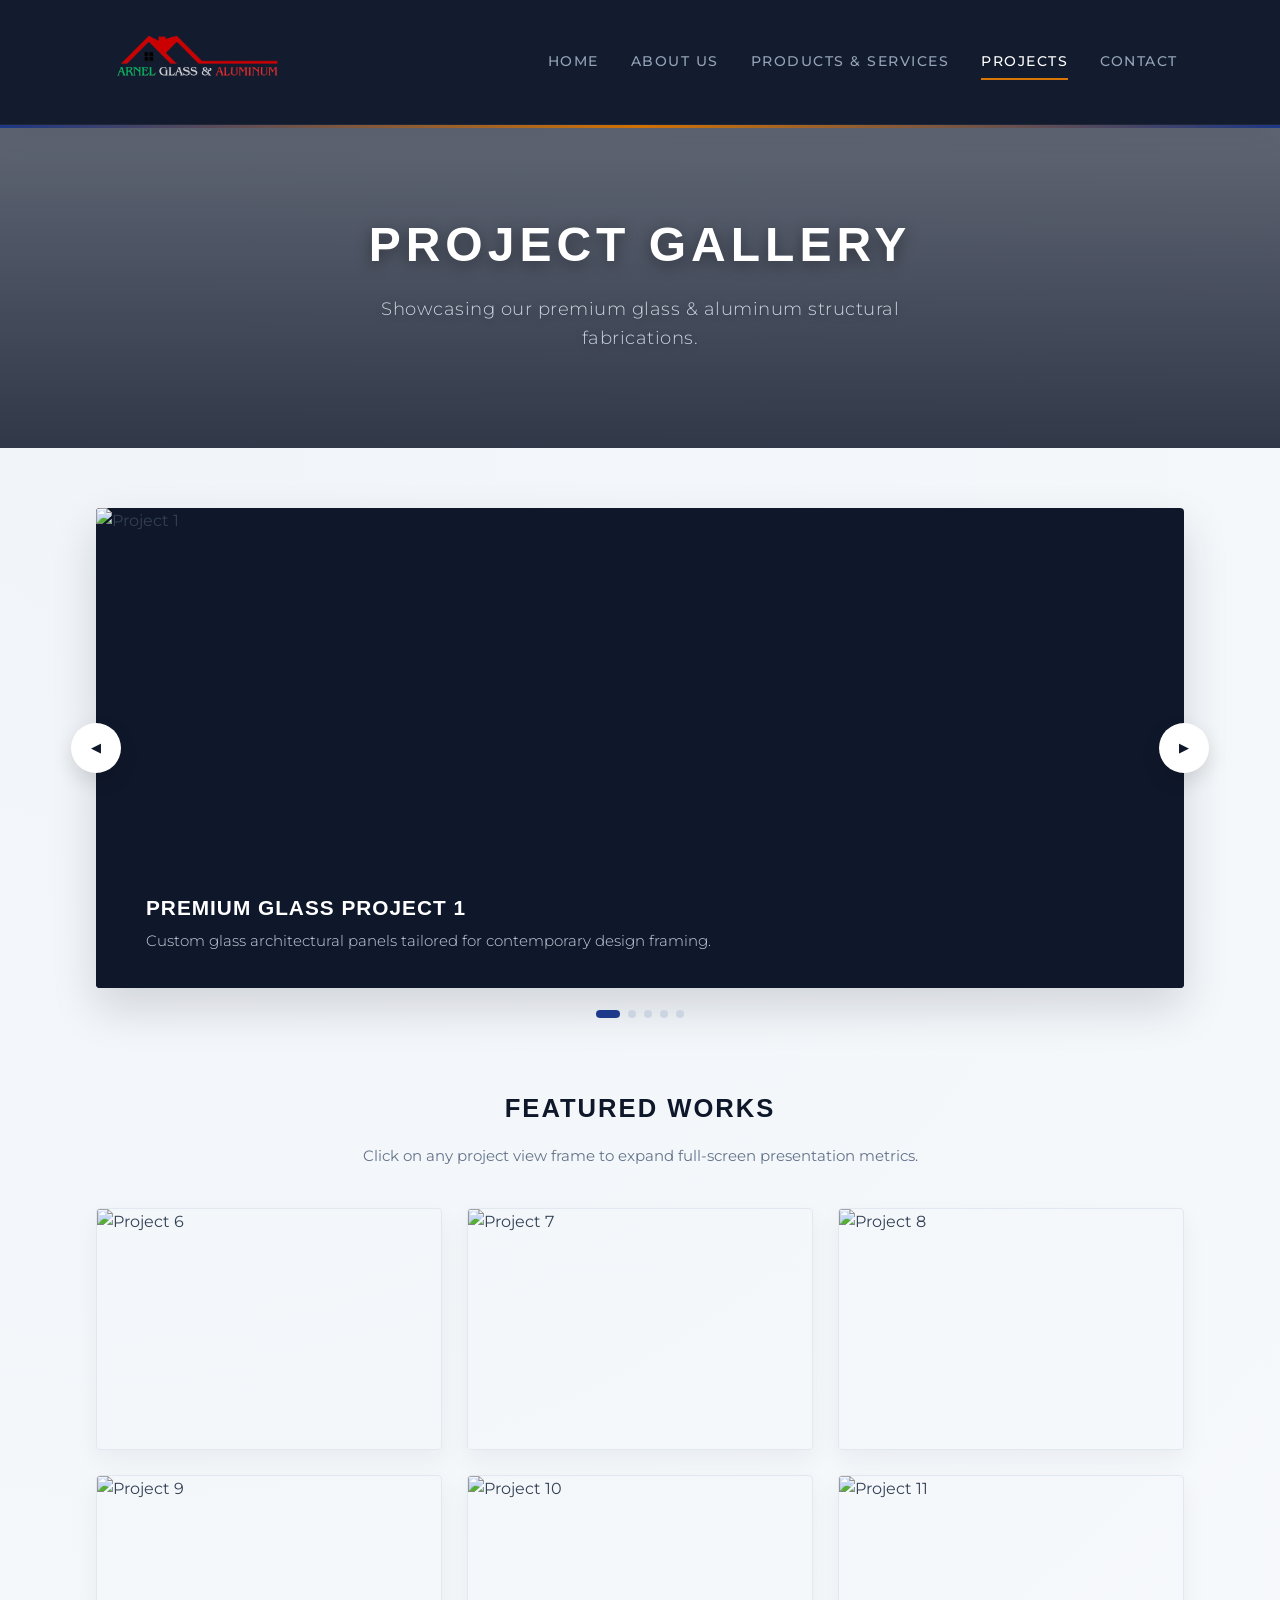
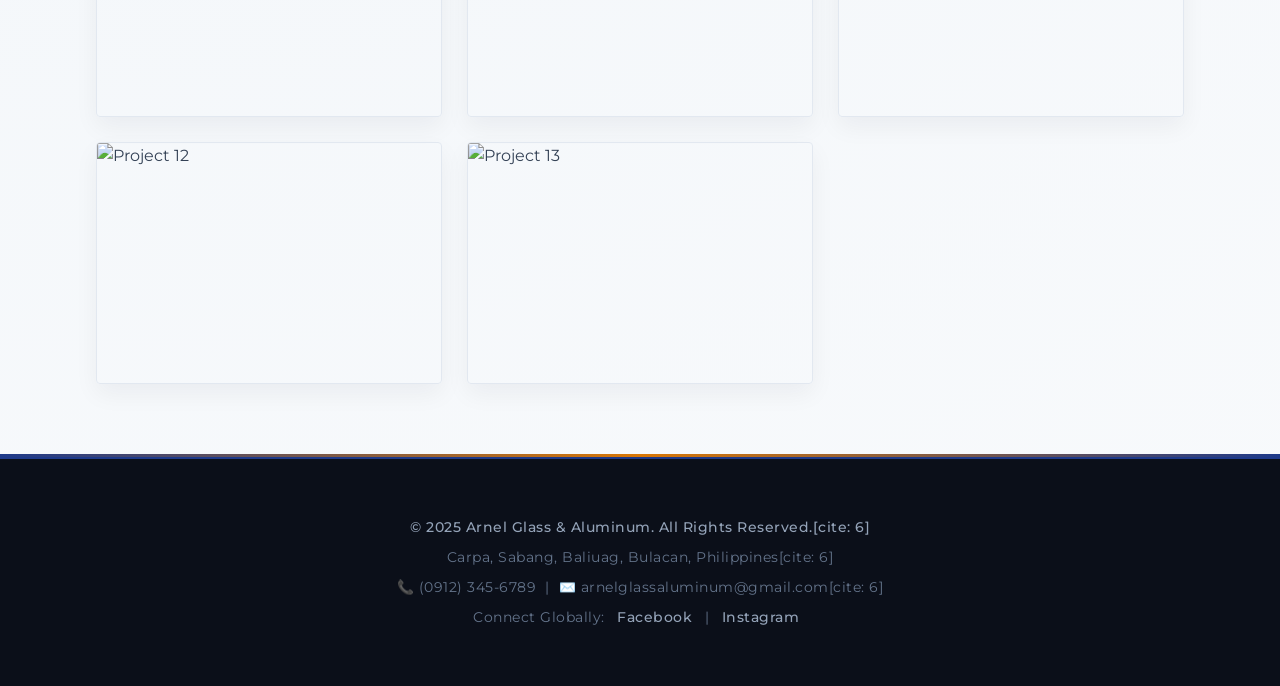
==== project_gallery.html @ 40984198 "Add files via upload" ====
<!DOCTYPE html>
<html lang="en">
<head>
  <meta charset="UTF-8">
  <meta name="viewport" content="width=device-width, initial-scale=1.0">
  <title>Project Gallery - Arnel Glass & Aluminum</title>
  
  <!-- Modern Architectural Font Pairing -->
  <link href="https://fonts.googleapis.com/css2?family=Montserrat:wght@300;400;500;700&family=Syncopate:wght@700&display=swap" rel="stylesheet">
  <!-- Central Layout Production Stylesheet Links -->
  <link rel="stylesheet" href="assets/css/index.css">
  <link rel="stylesheet" href="assets/css/project_gallery.css">
</head>
<body>

  <!-- Precision Header & Navigation Structure -->
  <header>
    <img src="assets/images/logo.png" alt="Arnel Glass & Aluminum Logo" class="logo">
    <nav>
      <a href="index.html">Home</a>
      <a href="aboutus.html">About Us</a>
      <a href="product_and_services.html">Products & Services</a>
      <a href="project_gallery.html" class="active">Projects</a>
      <a href="contact.html">Contact</a>
    </nav>
  </header>

  <!-- Linear Structural Stripe Component -->
  <div class="strip-dark"></div>

  <!-- Premium Inner Page Hero Section -->
  <section class="gallery-hero">
    <div class="hero-overlay"></div>
    <div class="inner-hero-content">
      <h1>PROJECT GALLERY</h1>
      <p>Showcasing our premium glass & aluminum structural fabrications.</p>
    </div>
  </section>

  <!-- Premium Slideshow Presentation Framework -->
  <main class="slideshow-container">
    <button id="scroll-up" class="slide-nav-btn prev-btn" aria-label="Previous Project">◀</button>

    <div class="slideshow-viewport">
      <div class="slideshow-track" id="slideshowTrack">
        <!-- Slide 1 -->
        <div class="project-slide">
          <img src="assets/images/S568bf82c7bc04f03aa06179927637802d.jpg" alt="Project 1">[cite: 6]
          <div class="slide-caption">
            <h3>Premium Glass Project 1</h3>
            <p>Custom glass architectural panels tailored for contemporary design framing.</p>
          </div>
        </div>
        <!-- Slide 2 -->
        <div class="project-slide">
          <img src="assets/images/unnamed (1).jpg" alt="Project 2">[cite: 6]
          <div class="slide-caption">
            <h3>Modern Window Structural Framing</h3>
            <p>Durable aluminum window frame layout optimizing natural room light.</p>
          </div>
        </div>
        <!-- Slide 3 -->
        <div class="project-slide">
          <img src="assets/images/unnamed (2).jpg" alt="Project 3">[cite: 6]
          <div class="slide-caption">
            <h3>Polished Sliding Partition</h3>
            <p>Minimalist track operations supporting wide interior visibility frames.</p>
          </div>
        </div>
        <!-- Slide 4 -->
        <div class="project-slide">
          <img src="assets/images/aluminum-door-frames.png" alt="Project 4">[cite: 6]
          <div class="slide-caption">
            <h3>Industrial Aluminum Doorways</h3>
            <p>High-tensile structural entryway frame built for robust security and style.</p>
          </div>
        </div>
        <!-- Slide 5 -->
        <div class="project-slide">
          <img src="assets/images/494815862_1339991207304190_5006731003287121026_n.jpg" alt="Project 5">[cite: 6]
          <div class="slide-caption">
            <h3>Residential Facade Build</h3>
            <p>Clean external glass application displaying flawless joint setups.</p>
          </div>
        </div>
      </div>
    </div>

    <button id="scroll-down" class="slide-nav-btn next-btn" aria-label="Next Project">▶</button>
    <div class="slideshow-dots" id="dotsContainer"></div>
  </main>

  <!-- Featured Photos Grid Section (Now with 8 items) -->
  <section class="featured-gallery-section">
    <div class="section-title-block">
      <h2>Featured Works</h2>
      <p>Click on any project view frame to expand full-screen presentation metrics.</p>
    </div>

    <div class="featured-grid">
      <div class="gallery-card">
        <img src="assets/images/132246367_205180471258662_1540798329769164868_n.jpg" alt="Project 6">[cite: 6]
        <div class="card-hover-overlay"><span>View Project</span></div>
      </div>
      <div class="gallery-card">
        <img src="assets/images/166738421_271826081260767_3074100135589039789_n.jpg" alt="Project 7">[cite: 6]
        <div class="card-hover-overlay"><span>View Project</span></div>
      </div>
      <div class="gallery-card">
        <img src="assets/images/d4c7739c64d77ca03bb322ebd305410c.jpg" alt="Project 8">[cite: 6]
        <div class="card-hover-overlay"><span>View Project</span></div>
      </div>
      <div class="gallery-card">
        <img src="assets/images/475307091_1155401249569908_1242855178849487226_n.jpg" alt="Project 9">[cite: 6]
        <div class="card-hover-overlay"><span>View Project</span></div>
      </div>
      <div class="gallery-card">
        <img src="assets/images/475156039_1155401472903219_491642190028801448_n.jpg" alt="Project 10">[cite: 6]
        <div class="card-hover-overlay"><span>View Project</span></div>
      </div>
      <div class="gallery-card">
        <img src="assets/images/481939368_1183174560125910_2025011376445812302_n.jpg" alt="Project 11">[cite: 6]
        <div class="card-hover-overlay"><span>View Project</span></div>
      </div>
      <!-- Added Item 7 -->
      <div class="gallery-card">
        <img src="assets/images/475527433_1155401212903245_8628762193045199215_n.jpg" alt="Project 12">[cite: 6]
        <div class="card-hover-overlay"><span>View Project</span></div>
      </div>
      <!-- Added Item 8 -->
      <div class="gallery-card">
        <img src="assets/images/466731633_1105216364588397_5469535229149828100_n.jpg" alt="Project 13">[cite: 6]
        <div class="card-hover-overlay"><span>View Project</span></div>
      </div>
    </div>
  </section>

  <!-- Interactive Lightbox Modal Backdrop Component -->
  <div class="lightbox-overlay" id="lightbox">
    <span class="lightbox-close" id="lightbox-close">&times;</span>
    <div class="lightbox-content-frame">
      <img src="" alt="Enlarged Project View" id="lightbox-img">
    </div>
  </div>

  <!-- Linear Structural Stripe Component -->
  <div class="strip-dark"></div>

  <!-- High-End Enterprise Footer Block -->
  <footer>
    <p>© 2025 Arnel Glass & Aluminum. All Rights Reserved.[cite: 6]</p>
    <p>Carpa, Sabang, Baliuag, Bulacan, Philippines[cite: 6]</p>
    <p>📞 (0912) 345-6789 &nbsp;|&nbsp; ✉️ arnelglassaluminum@gmail.com[cite: 6]</p>
    <p>Connect Globally: <a href="#">Facebook</a> | <a href="#">Instagram</a></p>
  </footer>

  <script>
    const track = document.getElementById('slideshowTrack');
    const slides = Array.from(track.children);
    const nextBtn = document.getElementById('scroll-down');
    const prevBtn = document.getElementById('scroll-up');
    const dotsContainer = document.getElementById('dotsContainer');
    
    let currentIndex = 0;
    let autoSlideTimer;

    slides.forEach((_, index) => {
      const dot = document.createElement('div');
      dot.classList.add('slide-dot');
      if (index === 0) dot.classList.add('active-dot');
      dot.addEventListener('click', () => moveToSlide(index));
      dotsContainer.appendChild(dot);
    });

    const dots = Array.from(dotsContainer.children);

    function updateControls() {
      track.style.transform = `translateX(-${currentIndex * 100}%)`;
      dots.forEach((dot, idx) => {
        dot.classList.toggle('active-dot', idx === currentIndex);
      });
    }

    function moveToSlide(index) {
      currentIndex = index;
      updateControls();
      resetAutoSlide();
    }

    nextBtn.addEventListener('click', () => {
      currentIndex = (currentIndex + 1) % slides.length;
      updateControls();
      resetAutoSlide();
    });

    prevBtn.addEventListener('click', () => {
      currentIndex = (currentIndex - 1 + slides.length) % slides.length;
      updateControls();
      resetAutoSlide();
    });

    function startAutoSlide() {
      autoSlideTimer = setInterval(() => {
        currentIndex = (currentIndex + 1) % slides.length;
        updateControls();
      }, 5000);
    }

    function resetAutoSlide() {
      clearInterval(autoSlideTimer);
      startAutoSlide();
    }

    // Lightbox Frame Interface Operations (Auto-syncs new cards!)
    const lightbox = document.getElementById('lightbox');
    const lightboxImg = document.getElementById('lightbox-img');
    const lightboxClose = document.getElementById('lightbox-close');

    document.querySelectorAll('.project-slide img, .gallery-card img').forEach(img => {
      img.addEventListener('click', () => {
        lightbox.style.display = 'flex';
        lightboxImg.src = img.src;
      });
    });

    lightboxClose.addEventListener('click', () => {
      lightbox.style.display = 'none';
    });

    lightbox.addEventListener('click', (e) => {
      if (e.target === lightbox) lightbox.style.display = 'none';
    });

    startAutoSlide();
  </script>
</body>
</html>
---- assets/css/index.css ----
/* --- Corporate Architectural Variables --- */
:root {
  --primary: #1e3a8a;       /* Deep Structural Blue */
  --primary-hover: #172554;
  --accent: #d97706;        /* Structural Brass/Gold */
  --dark: #0f172a;          /* Iron/Slate Dark */
  --light-bg: #f8fafc;
  --card-bg: rgba(255, 255, 255, 0.85);
  --text-main: #334155;
  --border-radius: 4px;     /* Sharp geometric precision lines */
}

html {
  scroll-behavior: smooth;
}

body {
  margin: 0;
  padding: 0;
  font-family: "Montserrat", Arial, sans-serif;
  line-height: 1.6;
  color: var(--text-main);
  background: radial-gradient(circle at 10% 20%, #f1f5f9 0%, #f8fafc 100%);
}

/* --- Precision Header & Navigation --- */
header {
  position: sticky;
  top: 0;
  z-index: 1000;
  background: rgba(15, 23, 42, 0.98);
  backdrop-filter: blur(12px);
  display: flex;
  align-items: center;
  justify-content: space-between;
  padding: 20px 8%;
  box-shadow: 0 4px 30px rgba(0, 0, 0, 0.08);
  border-bottom: 1px solid rgba(255, 255, 255, 0.05);
}

.logo {
  max-width: 190px;
  height: auto;
}

nav {
  display: flex;
  gap: 32px;
}

nav a {
  position: relative;
  color: #94a3b8;
  text-decoration: none;
  font-weight: 500;
  font-size: 0.9rem;
  text-transform: uppercase;
  letter-spacing: 1.5px;
  padding: 6px 0;
  transition: color 0.3s cubic-bezier(0.25, 1, 0.5, 1);
}

nav a:hover, nav a.active {
  color: #ffffff;
}

nav a::after {
  content: "";
  position: absolute;
  width: 0%;
  height: 2px;
  bottom: 0;
  left: 0;
  background-color: var(--accent);
  transition: width 0.3s cubic-bezier(0.25, 1, 0.5, 1);
}

nav a:hover::after, nav a.active::after {
  width: 100%;
}

.strip-dark {
  width: 100%;
  height: 3px;
  background: linear-gradient(90deg, var(--primary) 0%, var(--accent) 50%, var(--primary) 100%);
}

/* --- Premium Architectural Hero Section --- */
.hero {
  position: relative;
  height: 550px;
  overflow: hidden;
}

.single-hero {
  width: 100%;
  height: 100%;
  background-size: cover;
  background-position: center;
  position: relative;
}

.hero-overlay {
  position: absolute;
  top: 0;
  left: 0;
  right: 0;
  bottom: 0;
  background: linear-gradient(rgba(15, 23, 42, 0.65), rgba(15, 23, 42, 0.85));
  z-index: 1;
}

.hero-content {
  position: relative;
  z-index: 2;
  height: 100%;
  display: flex;
  flex-direction: column;
  justify-content: center;
  align-items: center;
  text-align: center;
  color: white;
  padding: 0 20px;
}

.hero h1 {
  font-family: 'Syncopate', sans-serif;
  font-size: 3.5rem;
  font-weight: 700;
  text-transform: uppercase;
  letter-spacing: 6px;
  margin: 0;
  text-shadow: 0 4px 15px rgba(0,0,0,0.4);
}

.hero p {
  font-size: 1.25rem;
  margin-top: 15px;
  font-weight: 300;
  max-width: 700px;
  color: #cbd5e1;
  letter-spacing: 0.5px;
  text-shadow: 0 2px 8px rgba(0,0,0,0.3);
}

/* --- About Profile Layout (Perfect Height Alignment) --- */
.about {
  display: grid;
  grid-template-columns: 1.5fr 1fr; 
  gap: 30px;
  max-width: 92%; 
  margin: 50px auto;
  padding: 0;
  position: relative;
  z-index: 5;
  align-items: stretch; /* Keeps left and right columns exactly the same height */
}

/* Vertical stack holding description card + features grid */
.about-left-stack {
  display: flex;
  flex-direction: column;
  gap: 30px;
  height: 100%; /* Spans the full height of the row */
}

.about-box {
  background: #ffffff;
  padding: 40px;
  border-radius: var(--border-radius);
  border: 1px solid #e2e8f0;
  border-top: 5px solid var(--primary);
  box-shadow: 0 10px 30px rgba(15, 23, 42, 0.04);
  
  /* THE FIX: This makes the description box expand to fill all empty space, */
  /* pushing the 3 cards down to the exact bottom line of the image. */
  flex-grow: 1; 
  display: flex;
  flex-direction: column;
  justify-content: center; /* Centers the shorter text beautifully inside the expanded box */
}

.about h2 {
  font-family: 'Syncopate', sans-serif;
  font-size: 1.6rem;
  font-weight: 700;
  text-transform: uppercase;
  letter-spacing: 2px;
  margin-top: 0;
  margin-bottom: 25px;
  color: var(--dark);
  position: relative;
}

.about h2::after {
  content: "";
  position: absolute;
  left: 0;
  bottom: -8px;
  width: 50px;
  height: 4px;
  background-color: var(--accent);
}

.about p {
  font-size: 0.95rem;
  line-height: 1.7;
  color: #475569;
  margin-bottom: 15px;
  text-align: justify;
}

.about p:last-child {
  margin-bottom: 0;
}

.about-highlight {
  font-size: 1.05rem !important;
  font-weight: 500;
  color: var(--primary) !important;
  line-height: 1.6 !important;
}

/* --- Architectural Features Systems --- */
.features {
  display: grid;
  grid-template-columns: repeat(3, 1fr); /* 3-column row alignment beneath description */
  gap: 20px;
}

.feature-card {
  background: #ffffff;
  border: 1px solid #e2e8f0;
  border-top: 4px solid var(--primary);
  padding: 25px 20px;
  border-radius: var(--border-radius);
  box-shadow: 0 4px 15px rgba(15, 23, 42, 0.02);
  transition: transform 0.3s cubic-bezier(0.25, 1, 0.5, 1), border-color 0.3s, box-shadow 0.3s;
  display: flex;
  flex-direction: column;
}

.feature-card:hover {
  transform: translateY(-6px);
  border-top-color: var(--accent);
  box-shadow: 0 20px 35px rgba(15, 23, 42, 0.08);
}

.feature-icon {
  font-size: 1.5rem;
  margin-bottom: 12px;
  background: #f1f5f9;
  width: 44px;
  height: 44px;
  display: flex;
  align-items: center;
  justify-content: center;
  border-radius: 4px;
}

.feature-card h3 {
  font-family: 'Montserrat', sans-serif;
  font-weight: 700;
  font-size: 1rem;
  text-transform: uppercase;
  letter-spacing: 0.5px;
  margin: 0 0 10px 0;
  color: var(--dark);
}

.feature-card p {
  font-size: 0.85rem;
  color: #64748b;
  margin-bottom: 12px;
  line-height: 1.5;
}

.price-highlight {
  font-size: 1.1rem !important;
  font-weight: 700;
  color: var(--accent) !important;
  margin: 5px 0 12px 0;
}

.feature-card ul {
  font-size: 0.8rem;
  padding-left: 14px;
  margin: 0 0 20px 0;
  color: #475569;
}

.feature-card li {
  margin-bottom: 4px;
}

.learn-more {
  font-size: 0.8rem;
  font-weight: 600;
  text-transform: uppercase;
  letter-spacing: 1px;
  color: var(--primary);
  text-decoration: none;
  margin-top: auto;
  transition: color 0.2s;
}

.learn-more:hover {
  color: var(--accent);
}

/* --- Structure Image Frame (Stretches Perfectly) --- */
/* --- Structure Image Frame (Stretches & Aligns Perfectly) --- */
.about-img-container {
  width: 100%;
  height: 100%; 
  display: flex; /* Forces the box frame to track the grid engine precisely */
}

.about-img {
  width: 100%;
  height: 100%;
  object-fit: cover; 
  display: block; /* Erases hidden browser text-line baseline padding gaps */
  border-radius: var(--border-radius);
  border: 1px solid rgba(15, 23, 42, 0.1);
  box-shadow: 0 15px 35px rgba(15, 23, 42, 0.08);
}

/* --- Solid Corporate Conversion Block (CTA) --- */
.cta-wrapper {
  max-width: 92%;
  margin: 40px auto;
}

.cta {
  background: linear-gradient(135deg, var(--dark) 0%, #1e293b 100%);
  color: white;
  text-align: center;
  padding: 60px 40px;
  border-radius: var(--border-radius);
  border-bottom: 4px solid var(--accent);
  box-shadow: 0 15px 35px rgba(15, 23, 42, 0.1);
}

.cta h2 {
  font-family: 'Syncopate', sans-serif;
  font-size: 1.8rem;
  text-transform: uppercase;
  letter-spacing: 2px;
  margin: 0 0 12px 0;
}

.cta p {
  font-size: 1.05rem;
  font-weight: 300;
  color: #94a3b8;
  margin-bottom: 30px;
}

.cta-btn {
  display: inline-block;
  background: var(--primary);
  color: #ffffff;
  padding: 16px 40px;
  font-weight: 600;
  text-transform: uppercase;
  letter-spacing: 1.5px;
  font-size: 0.9rem;
  border-radius: var(--border-radius);
  transition: all 0.3s cubic-bezier(0.25, 1, 0.5, 1);
  text-decoration: none;
  box-shadow: 0 4px 15px rgba(37, 99, 235, 0.2);
}

.cta-btn:hover {
  background: var(--accent);
  box-shadow: 0 6px 20px rgba(217, 119, 6, 0.3);
  transform: translateY(-2px);
}

/* --- High-End Enterprise Footer Block --- */
footer {
  background: #0b0f19;
  color: #64748b;
  font-size: 0.85rem;
  text-align: center;
  padding: 50px 20px;
  border-top: 2px solid var(--primary);
  letter-spacing: 0.5px;
}

footer p {
  margin: 8px 0;
}

footer p:first-child {
  color: #94a3b8;
  font-weight: 500;
}

footer a {
  color: #94a3b8;
  text-decoration: none;
  transition: color 0.2s ease;
  margin: 0 8px;
  font-weight: 500;
}

footer a:hover {
  color: var(--accent);
}

/* --- Layout Responsiveness Systems --- */
@media (max-width: 992px) {
  header {
    padding: 20px 4%;
  }
  .about {
    grid-template-columns: 1fr;
    max-width: 95%;
  }
  .features {
    grid-template-columns: 1fr; /* Stack features cleanly on tablets */
  }
}

@media(max-width: 768px) {
  header {
    flex-direction: column;
    gap: 18px;
    padding: 20px;
  }
  nav {
    flex-wrap: wrap;
    justify-content: center;
    gap: 14px;
  }
  .hero {
    height: 400px;
  }
  .hero h1 {
    font-size: 2.2rem;
    letter-spacing: 3px;
  }
  .hero p {
    font-size: 1rem;
  }
  .about-box {
    padding: 30px 20px;
  }
  .cta h2 {
    font-size: 1.4rem;
  }
}
---- assets/css/project_gallery.css ----
/* ==========================================================================
   CINEMATIC SLIDESHOW & GRID PORTFOLIO STYLES
   ========================================================================== */

.gallery-hero {
  position: relative;
  height: 320px;
  background: url("../images/GLASS1.jpg") no-repeat center center/cover;
  overflow: hidden;
}

.inner-hero-content {
  position: relative;
  z-index: 2;
  height: 100%;
  display: flex;
  flex-direction: column;
  justify-content: center;
  align-items: center;
  text-align: center;
  color: white;
  padding: 0 20px;
}

.gallery-hero h1 {
  font-family: 'Syncopate', sans-serif;
  font-size: 3rem;
  font-weight: 700;
  text-transform: uppercase;
  letter-spacing: 5px;
  margin: 0;
  text-shadow: 0 4px 15px rgba(0,0,0,0.4);
}

.gallery-hero p {
  font-size: 1.1rem;
  margin-top: 12px;
  font-weight: 300;
  max-width: 600px;
  color: #cbd5e1;
  letter-spacing: 0.5px;
  text-shadow: 0 2px 8px rgba(0,0,0,0.3);
}

/* --- Slideshow Layout Container --- */
.slideshow-container {
  max-width: 85%;
  margin: 60px auto;
  position: relative;
  display: flex;
  align-items: center;
}

.slideshow-viewport {
  width: 100%;
  overflow: hidden;
  border-radius: var(--border-radius);
  box-shadow: 0 20px 45px rgba(15, 23, 42, 0.15);
  background-color: #0f172a;
}

.slideshow-track {
  display: flex;
  width: 100%;
  transition: transform 0.6s cubic-bezier(0.25, 1, 0.5, 1);
}

.project-slide {
  min-width: 100%;
  box-sizing: border-box;
  position: relative;
  height: 480px;
  overflow: hidden;
}

.project-slide img {
  width: 100%;
  height: 100%;
  object-fit: cover;
  display: block;
  cursor: zoom-in;
  transition: transform 10s linear;
}

.project-slide:hover img {
  transform: scale(1.06);
}

.slide-caption {
  position: absolute;
  bottom: 0;
  left: 0;
  width: 100%;
  background: linear-gradient(to top, rgba(15, 23, 42, 0.95) 0%, rgba(15, 23, 42, 0.4) 70%, transparent 100%);
  padding: 35px 50px;
  box-sizing: border-box;
  color: #ffffff;
}

.slide-caption h3 {
  font-family: 'Syncopate', sans-serif;
  font-size: 1.3rem;
  margin: 0 0 6px 0;
  letter-spacing: 1px;
  text-transform: uppercase;
}

.slide-caption p {
  margin: 0;
  font-size: 0.95rem;
  color: #cbd5e1;
  max-width: 600px;
  line-height: 1.5;
  font-weight: 300;
}

/* --- Slideshow Control Buttons --- */
.slide-nav-btn {
  position: absolute;
  top: 50%;
  transform: translateY(-50%);
  background: #ffffff;
  border: none;
  width: 50px;
  height: 50px;
  border-radius: 50%;
  color: var(--dark);
  cursor: pointer;
  display: flex;
  align-items: center;
  justify-content: center;
  box-shadow: 0 8px 20px rgba(0,0,0,0.12);
  z-index: 10;
  transition: background-color 0.3s, color 0.3s, transform 0.2s;
}

.slide-nav-btn:hover {
  background-color: var(--primary);
  color: #ffffff;
}

.prev-btn { left: -25px; }
.next-btn { right: -25px; }

.slideshow-dots {
  position: absolute;
  bottom: -30px;
  left: 50%;
  transform: translateX(-50%);
  display: flex;
  gap: 8px;
}

.slide-dot {
  width: 8px;
  height: 8px;
  border-radius: 50%;
  background-color: #cbd5e1;
  cursor: pointer;
  transition: width 0.3s ease, background-color 0.3s;
}

.slide-dot.active-dot {
  width: 24px;
  border-radius: 4px;
  background-color: var(--primary);
}

/* --- NEW: Featured Photos Grid Custom Setup --- */
.featured-gallery-section {
  max-width: 85%;
  margin: 100px auto 70px auto;
}

.section-title-block {
  text-align: center;
  margin-bottom: 40px;
}

.section-title-block h2 {
  font-family: 'Syncopate', sans-serif;
  font-size: 1.6rem;
  text-transform: uppercase;
  letter-spacing: 2px;
  color: var(--dark);
  margin-bottom: 10px;
}

.section-title-block p {
  font-size: 0.95rem;
  color: #64748b;
}

.featured-grid {
  display: grid;
  grid-template-columns: repeat(auto-fit, minmax(280px, 1fr));
  gap: 25px;
}

.gallery-card {
  position: relative;
  height: 240px;
  border-radius: var(--border-radius);
  overflow: hidden;
  box-shadow: 0 10px 25px rgba(15, 23, 42, 0.05);
  border: 1px solid #e2e8f0;
  cursor: pointer;
}

.gallery-card img {
  width: 100%;
  height: 100%;
  object-fit: cover;
  display: block;
  transition: transform 0.4s ease;
}

.card-hover-overlay {
  position: absolute;
  top: 0;
  left: 0;
  width: 100%;
  height: 100%;
  background: rgba(15, 23, 42, 0.5);
  backdrop-filter: blur(2px);
  display: flex;
  align-items: center;
  justify-content: center;
  opacity: 0;
  transition: opacity 0.3s ease;
}

.card-hover-overlay span {
  font-family: 'Montserrat', sans-serif;
  color: #ffffff;
  font-weight: 500;
  font-size: 0.95rem;
  border: 1px solid #ffffff;
  padding: 8px 18px;
  border-radius: 30px;
  text-transform: uppercase;
  letter-spacing: 1px;
  transform: scale(0.9);
  transition: transform 0.3s ease;
}

.gallery-card:hover img {
  transform: scale(1.05);
}

.gallery-card:hover .card-hover-overlay {
  opacity: 1;
}

.gallery-card:hover .card-hover-overlay span {
  transform: scale(1);
}

/* --- Lightbox Structural Setup --- */
.lightbox-overlay {
  display: none;
  position: fixed;
  top: 0;
  left: 0;
  width: 100%;
  height: 100%;
  background: rgba(15, 23, 42, 0.95);
  z-index: 2000;
  justify-content: center;
  align-items: center;
  padding: 40px;
}

.lightbox-close {
  position: absolute;
  top: 25px;
  right: 35px;
  color: #ffffff;
  font-size: 2.5rem;
  cursor: pointer;
}

.lightbox-close:hover { color: var(--primary); }

.lightbox-content-frame {
  max-width: 85%;
  max-height: 85vh;
  box-shadow: 0 25px 50px rgba(0,0,0,0.5);
  border-radius: 4px;
  overflow: hidden;
}

.lightbox-content-frame img {
  display: block;
  max-width: 100%;
  height: auto;
  max-height: 85vh;
  object-fit: contain;
}

/* --- Responsive Layout Configurations --- */
@media (max-width: 992px) {
  .project-slide { height: 380px; }
  .slide-caption { padding: 25px; }
}

@media (max-width: 768px) {
  .gallery-hero { height: 250px; }
  .gallery-hero h1 { font-size: 2rem; }
  .slideshow-container, .featured-gallery-section { max-width: 90%; }
  .project-slide { height: 280px; }
  .prev-btn { left: -15px; }
  .next-btn { right: -15px; }
  .slide-nav-btn { width: 40px; height: 40px; }
  .slide-caption h3 { font-size: 1.1rem; }
  .slide-caption p { font-size: 0.85rem; }
  .featured-grid { grid-template-columns: 1fr; }
}
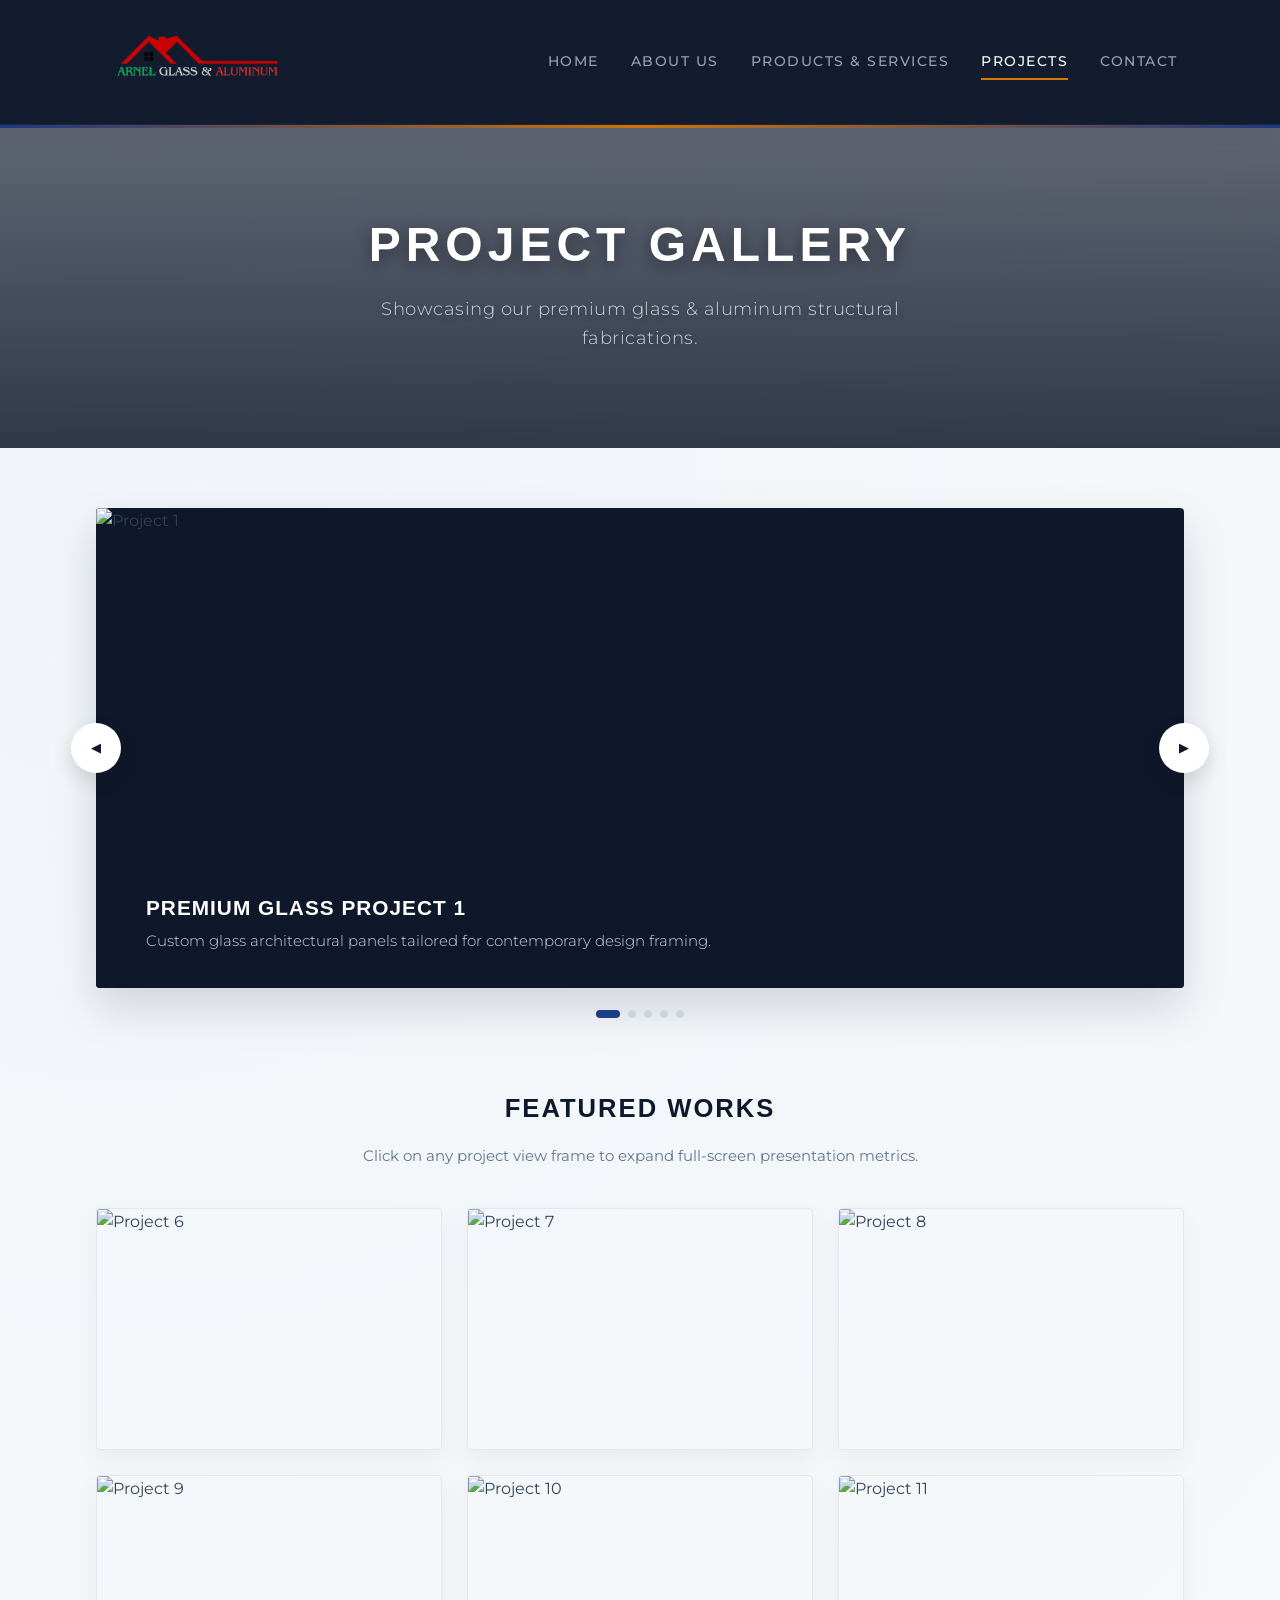
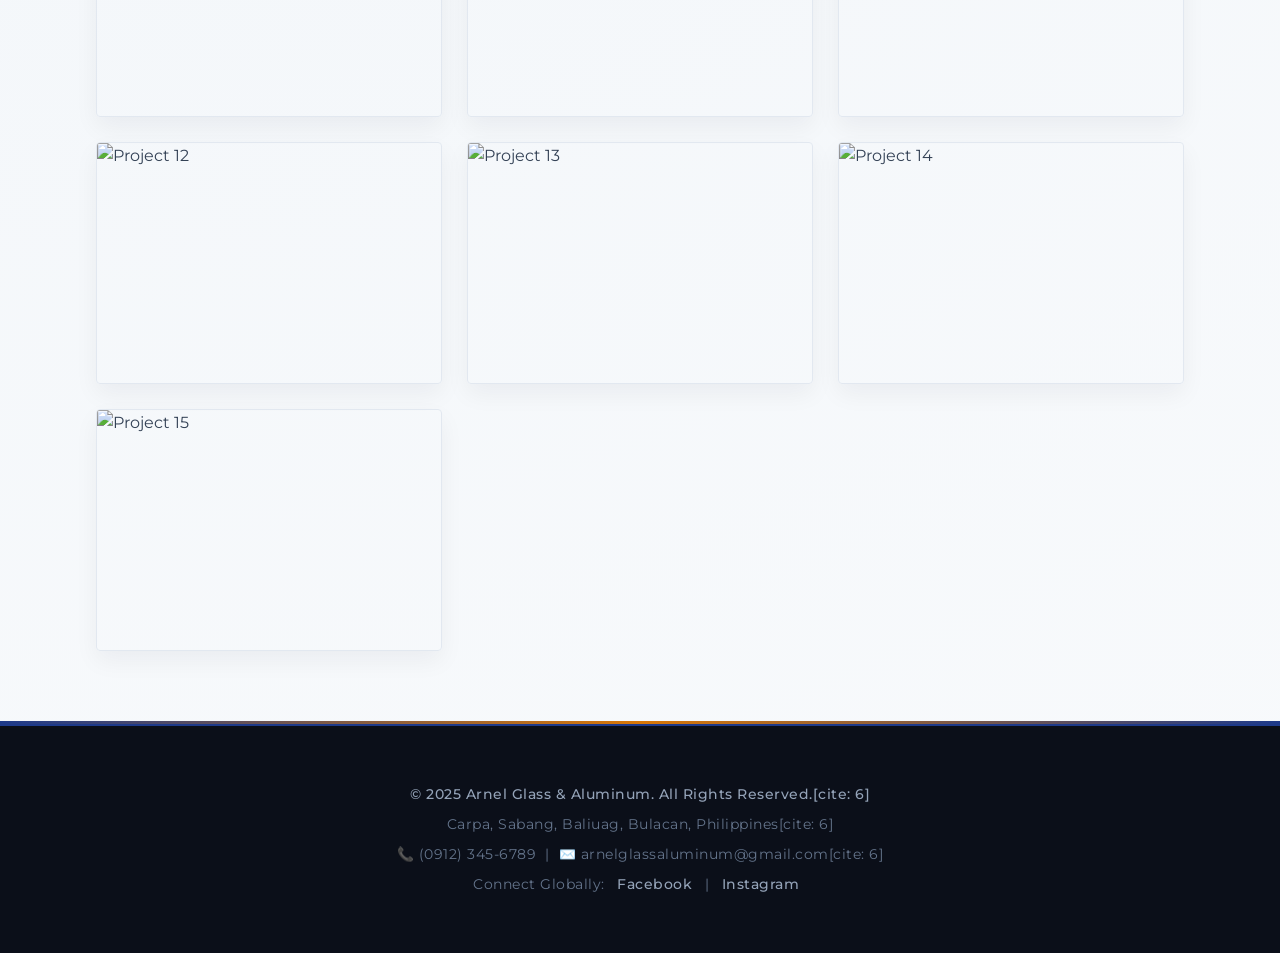
==== commit 470b7422: "Update project_gallery.html" ====
--- a/project_gallery.html
+++ b/project_gallery.html
@@ -132,6 +132,16 @@
         <img src="assets/images/466731633_1105216364588397_5469535229149828100_n.jpg" alt="Project 13">[cite: 6]
         <div class="card-hover-overlay"><span>View Project</span></div>
       </div>
+      <!-- Added Item 9 -->
+      <div class="gallery-card">
+        <img src="assets/images/project14.jpg" alt="Project 14">
+        <div class="card-hover-overlay"><span>View Project</span></div>
+      </div>
+      <!-- Added Item 10 -->
+      <div class="gallery-card">
+        <img src="assets/images/project15.jpg" alt="Project 15">
+        <div class="card-hover-overlay"><span>View Project</span></div>
+      </div>
     </div>
   </section>
 
@@ -234,4 +244,4 @@
     startAutoSlide();
   </script>
 </body>
-</html>+</html>
